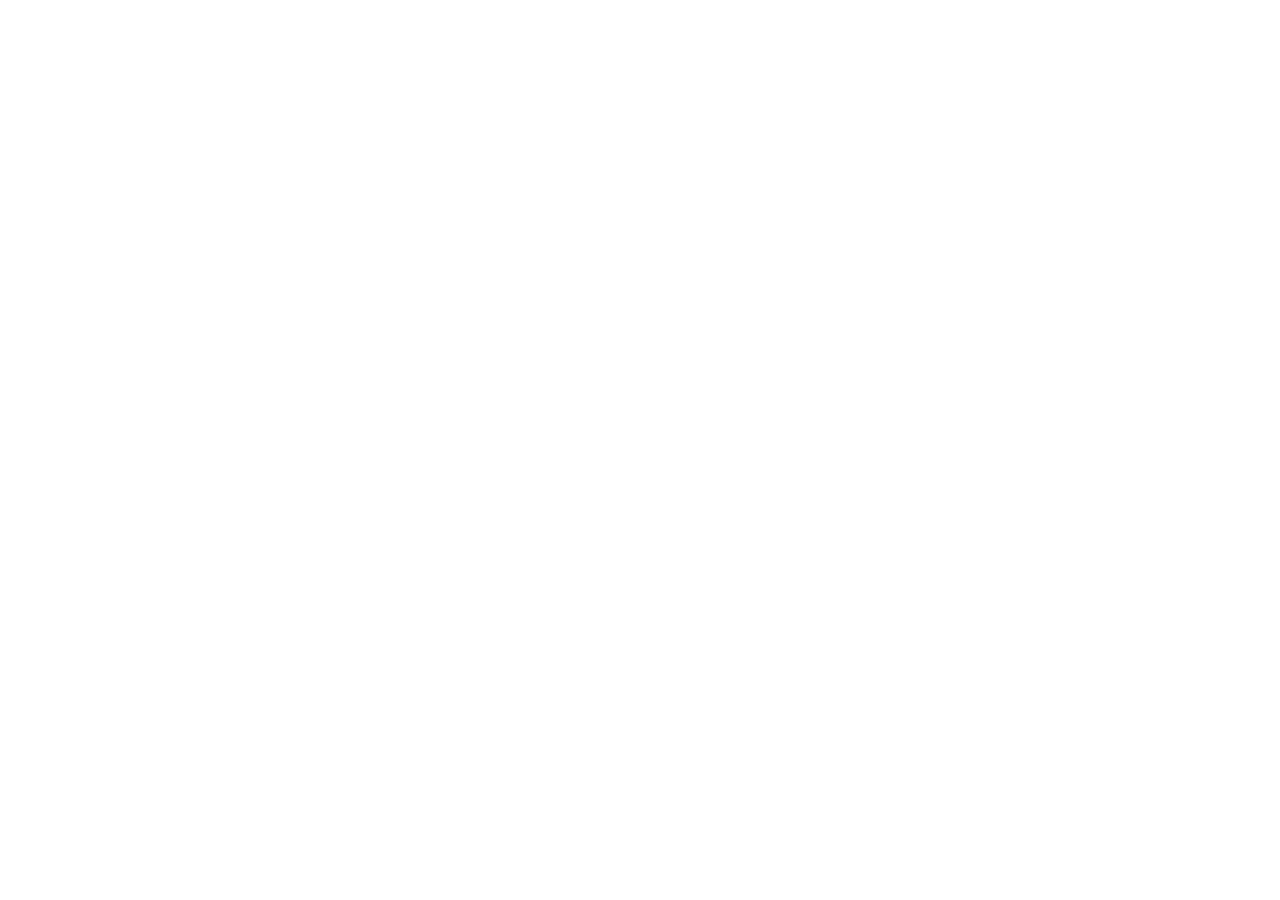
==== games/tube-jumpers/index.html @ 34439b52 "Add files via upload" ====
<html>
    <head>
      <title>Rooftop Snipers</title>
       <meta name="viewport" content="width=device-width, initial-scale=1.0">
       <meta name="title" content="Tube Jumpers">
       <link rel="stylesheet" href="style.css">
       <script src="/UnityLoader.js"></script>
        <script>
            var gameInstance = UnityLoader.instantiate("gameContainer", "/tube-jumpers.json");
        </script>
    </head>
    <body style="margin: 0; overflow: hidden;">
        <div class="webgl-content">
            <div id="gameContainer" style="width:100%; height: 100%; margin: 0;"></div>
        </div>
    </body>
    </html>
---- games/tube-jumpers/style.css ----
body{margin:0;padding:0}.webgl-content *{border:0;margin:0;padding:0}.webgl-content{position:absolute}.webgl-content,#gameContainer,#unityContainer,canvas{width:100%!important;height:100%!important}.webgl-content .logo,.progress{position:absolute;left:50%;top:50%;-webkit-transform:translate(-50%,-50%);transform:translate(-50%,-50%)}.webgl-content .logo{background:url('progressLogo.Light.png') no-repeat center/contain;width:354px;height:130px}.webgl-content .progress{height:18px;width:141px;margin-top:90px}.webgl-content .progress .empty{background:url('progressEmpty.Light.png') no-repeat right/cover;float:right;width:100%;height:100%;display:inline-block}.webgl-content .progress .full{background:url('progressFull.Light.png') no-repeat left/cover;float:left;width:0%;height:100%;display:inline-block}.webgl-content .logo.Dark{background-image:url(progressLogo.Dark.png)}.webgl-content .progress.Dark .empty{background-image:url(progressEmpty.Dark.png)}.webgl-content .progress.Dark .full{background-image:url(progressFull.Dark.png)}.webgl-content .footer{margin-top:5px;height:38px;line-height:38px;font-family:Helvetica,Verdana,Arial,sans-serif;font-size:18px}.webgl-content .footer .webgl-logo,.title,.fullscreen{height:100%;display:inline-block;background:transparent center no-repeat}.webgl-content .footer .webgl-logo{background-image:url(webgl-logo.png);width:204px;float:left}.webgl-content .footer .title{margin-right:10px;float:right}.webgl-content .footer .fullscreen{background-image:url(fullscreen.png);width:38px;float:right}
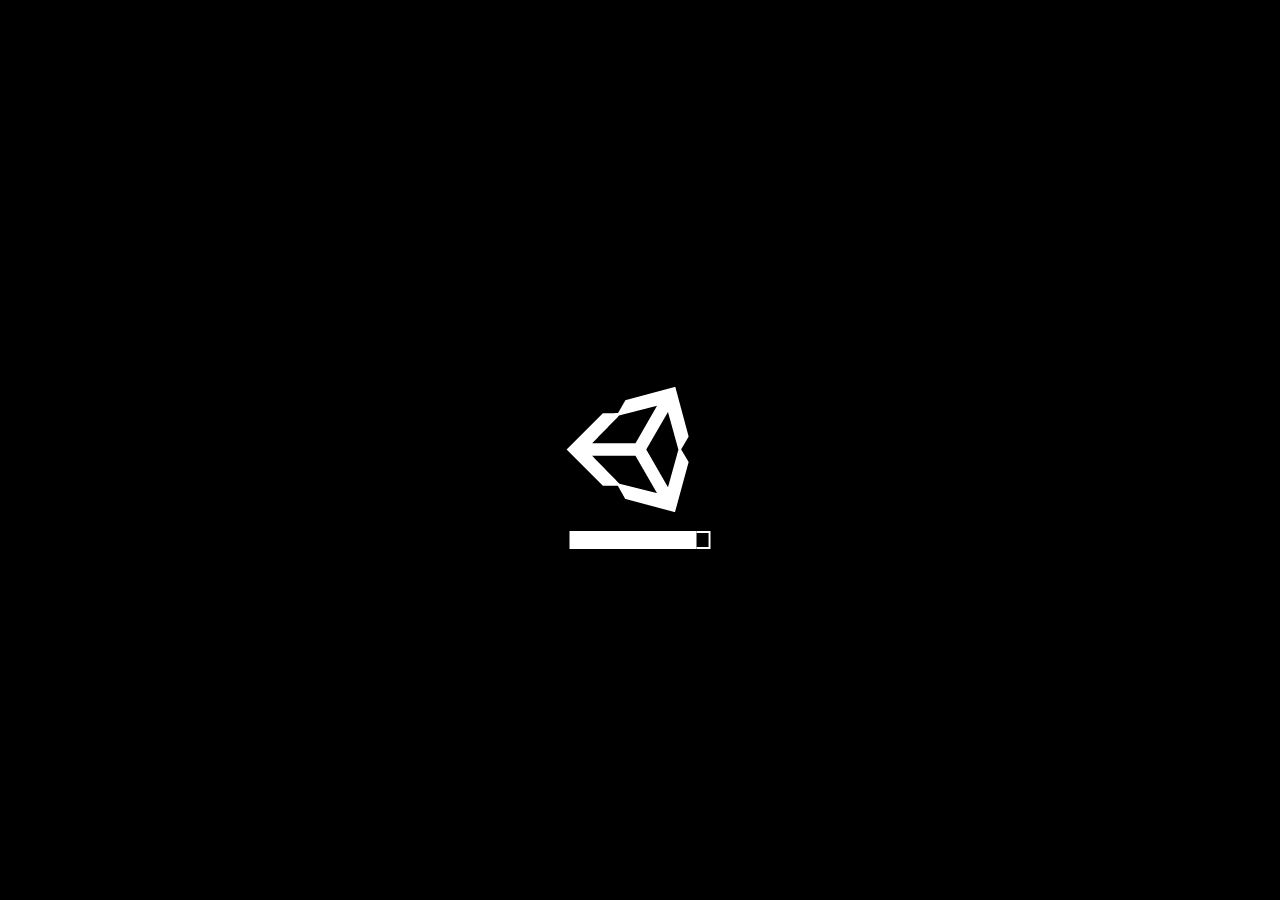
==== commit 397dcf6f: "Rename game title from 'Rooftop Snipers' to 'Tube Jumpers'" ====
--- a/games/tube-jumpers/index.html
+++ b/games/tube-jumpers/index.html
@@ -1,12 +1,12 @@
 <html>
     <head>
-      <title>Rooftop Snipers</title>
+      <title>Tube Jumpers</title>
        <meta name="viewport" content="width=device-width, initial-scale=1.0">
        <meta name="title" content="Tube Jumpers">
        <link rel="stylesheet" href="style.css">
-       <script src="/UnityLoader.js"></script>
+       <script src="UnityLoader.js"></script>
         <script>
-            var gameInstance = UnityLoader.instantiate("gameContainer", "/tube-jumpers.json");
+            var gameInstance = UnityLoader.instantiate("gameContainer", "tube-jumpers.json");
         </script>
     </head>
     <body style="margin: 0; overflow: hidden;">
@@ -15,4 +15,4 @@
         </div>
     </body>
     </html>
-    +    
